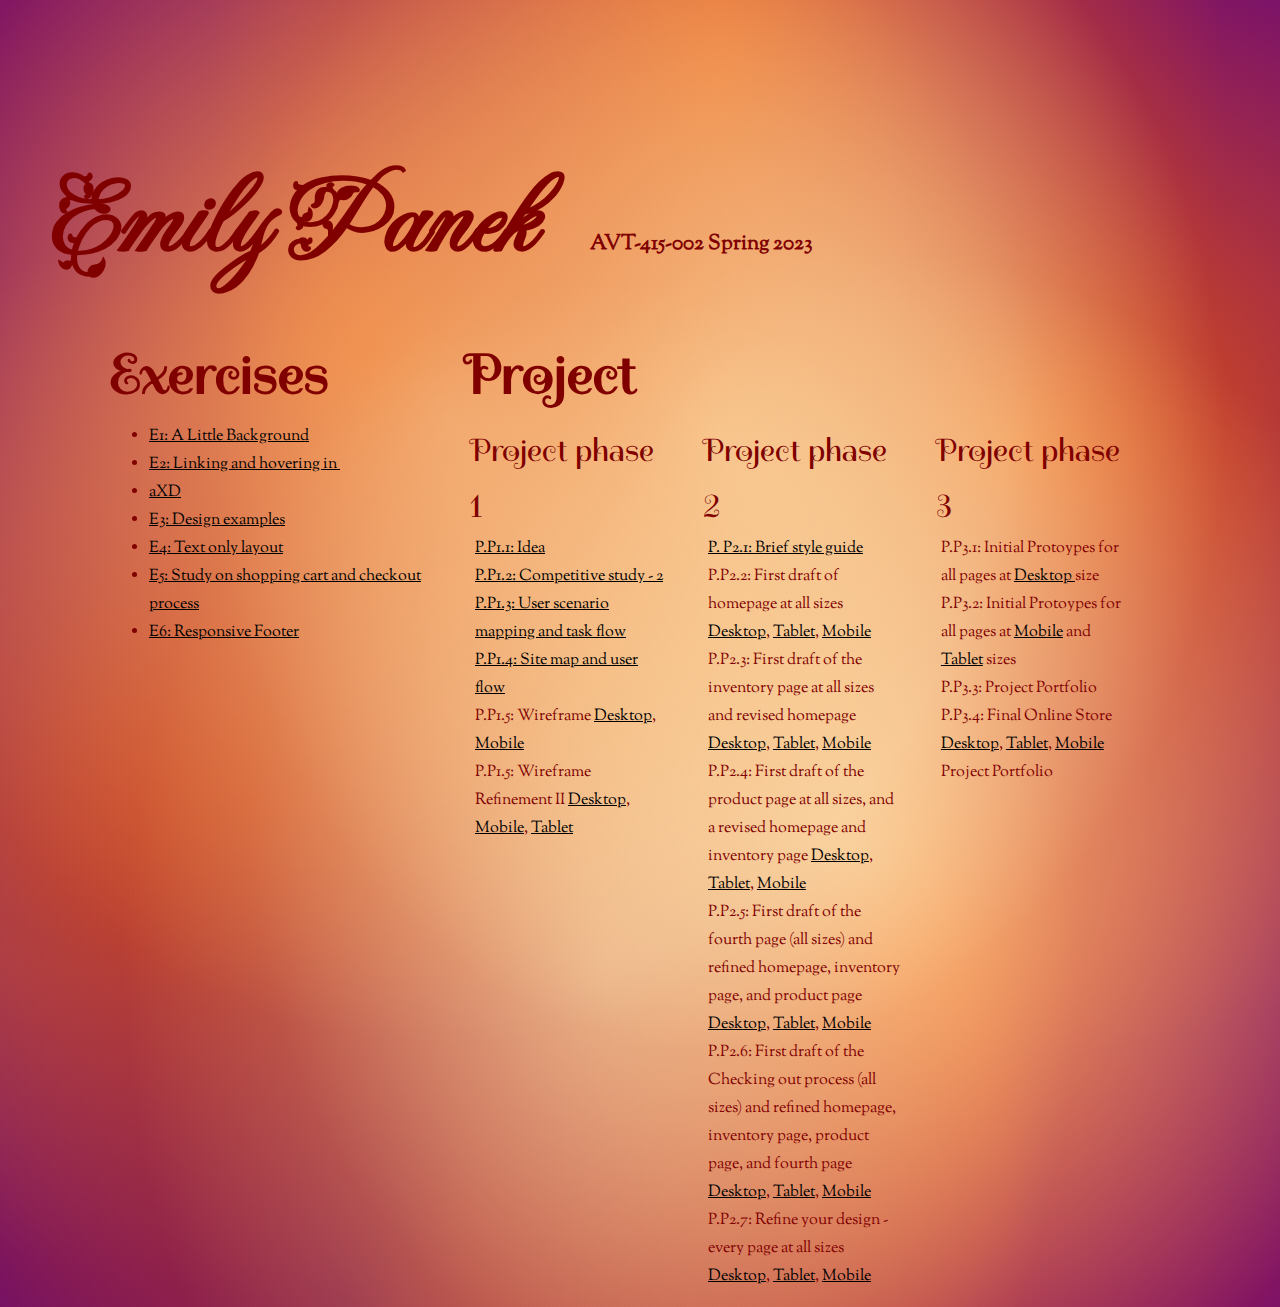
==== index.html @ a2b553cb "new links for p2.3" ====
<!doctype html>
<html>
<head>
<meta charset="UTF-8">
<title>Course work of Emily Panek</title>
<link rel="stylesheet" href="css/main.css">
    <link rel="preconnect" href="https://fonts.googleapis.com">
<link rel="preconnect" href="https://fonts.gstatic.com" crossorigin>
<link href="https://fonts.googleapis.com/css2?family=Bellefair&family=Big+Shoulders+Stencil+Display:wght@100;200;300;400;500;600;700;800&family=Flavors&family=Fleur+De+Leah&family=Gloock&family=Mountains+of+Christmas:wght@400;700&family=Mystery+Quest&family=Shippori+Mincho:wght@400;500;600;700;800&family=Sorts+Mill+Goudy:ital@0;1&family=Spirax&family=Taviraj:ital,wght@0,100;0,200;0,300;0,400;0,500;0,600;0,700;0,800;0,900;1,100;1,200;1,300;1,400;1,500;1,600;1,700;1,800;1,900&family=Volkhov:ital,wght@0,400;0,700;1,400;1,700&family=Zen+Loop:ital@0;1&display=swap" rel="stylesheet">
</head>

<body>
  <div class="flex-container">
            <div class="tt">
              <div class="stuff">
                  <h1>Emily Panek</h1></div>
            <div class="stuff"><h4>AVT-415-002 Spring 2023</h4></div>
    </div>
                </div>
    <div class="txt">
<div class="exs"><h2>Exercises</h2>
  <ul>
      <li><a href="https://xd.adobe.com/view/48b1dbf9-b529-4959-ae3e-da1e435cce16-1de2/">E1: A Little Background</a></li>
      <li><a href="https://xd.adobe.com/view/e50f0eea-9919-4c97-aab9-811e0d614a7e-b05c/">E2: Linking and hovering in&nbsp;</a></li>
                  <li><a href="https://xd.adobe.com/view/e50f0eea-9919-4c97-aab9-811e0d614a7e-b05c/">aXD</a></li>
<li><a href="https://xd.adobe.com/view/57548afa-cdc1-4385-980e-1a2be88f5222-0207/">E3: Design examples</a></li>
      <li><a href="ex/E4/E4_Text_only_layout.html">E4: Text only layout</a></li>
      <li><a href="https://xd.adobe.com/view/9068a047-619e-4fba-9901-0818b4d42b13-c53b/">E5: Study on shopping cart and checkout process</a></li>
      <li><a href="ex/e6-footer/footer.html">E6: Responsive Footer</a></li>
  </ul></div>
    

      <div class="columnb">
          <h2 class="p">Project</h2>
          <div class="ex">
              <dl>
                  <div class="phase"><dt>Project phase 1</dt>
                      <dd><a href="project/index.html">P.P1.1: Idea</a></dd>
                      <dd><a href="https://xd.adobe.com/view/384b5648-61c8-452e-88c8-98498cbb720e-6d18/">P.P1.2: Competitive study - 2</a></dd>
                      <dd><a href="p_process/P.P1.3-UserScenarioMapping.html">P.P1.3: User scenario mapping and task flow</a></dd>
                      <dd><a href="https://xd.adobe.com/view/5a389a4f-52b6-4790-b58b-ed96bc2087cb-0f6b/">P.P1.4: Site map and user flow</a></dd>
                      <dd>P.P1.5: Wireframe <a href="https://xd.adobe.com/view/a8f76c6c-6c00-4974-87bc-6856bf4ffb71-fda4/">Desktop</a>, <a href="https://xd.adobe.com/view/b8f27785-0ef9-4bd7-83fb-4f1914c897dd-eda1/"> Mobile</a></dd>
                      <dd>P.P1.5: Wireframe Refinement II <a href="https://xd.adobe.com/view/9a13d9fd-9148-4f5b-b327-e8e65c6ea04b-cf40/">Desktop</a>, <a href="https://xd.adobe.com/view/9b4fd719-38a4-487b-b3ff-cc469aabeeda-ce1c/"> Mobile</a>, <a href="https://xd.adobe.com/view/10bd9734-5a7b-467c-918a-e87b512f7a05-45ee/"> Tablet</a></dd> </div>
        
                 <div class="phase"><dt>Project phase 2</dt>
                      <dd><a href="https://xd.adobe.com/view/0d92ce8a-e749-443c-97cb-a9b5b3d9aa89-58c1/">P. P2.1: Brief style guide</a> </dd>
                      <dd>P.P2.2: First draft of homepage at all sizes <a href="https://xd.adobe.com/view/c6bfd08e-f1d1-4de2-81ab-be38e70d8986-93ec/">Desktop</a>, <a href="https://xd.adobe.com/view/d175e9a3-63aa-4630-acfd-1349aab555f0-8426/"> Tablet</a>, <a href="https://xd.adobe.com/view/247acb52-15d1-4b27-95a6-e504f874996e-7129/"> Mobile</a> </dd>
                      <dd>P.P2.3: First draft of the inventory page at all sizes and revised homepage <a href="https://xd.adobe.com/view/188d8c50-4ba5-402c-830a-85487669e5b4-4dde/">Desktop</a>, <a href="https://xd.adobe.com/view/662502ef-6821-4789-acee-35d50f2c9ac5-3376/"> Tablet</a>, <a href="https://xd.adobe.com/view/aec7b9ff-b287-4bdc-b7a6-f1e5140d6eb9-fb94/"> Mobile</a> </dd>
                      <dd>P.P2.4: First draft of the product page at all sizes, and a revised homepage and inventory page <a href="#">Desktop</a>, <a href="#"> Tablet</a>, <a href="#"> Mobile</a> </dd>
                      <dd>P.P2.5: First draft of the fourth page (all sizes) and refined homepage, inventory page, and product page <a href="#">Desktop</a>, <a href="#"> Tablet</a>, <a href="#"> Mobile</a> </dd>
                      <dd>P.P2.6: First draft of the Checking out process (all sizes) and refined homepage, inventory page, product page, and fourth page <a href="#">Desktop</a>, <a href="#"> Tablet</a>, <a href="#"> Mobile</a> </dd>
                      <dd>P.P2.7: Refine your design - every page at all sizes <a href="#">Desktop</a>, <a href="#"> Tablet</a>, <a href="#"> Mobile</a> </dd></div>
            
                  <div class="phase"><dt>Project phase 3</dt>
                      <dd>P.P3.1: Initial Protoypes for all pages at <a href="#">Desktop </a>size </dd>
                      <dd>P.P3.2: Initial Protoypes for all pages at <a href="#">Mobile</a> and <a href="#">Tablet</a> sizes</dd>
                      <dd>P.P3.3: Project Portfolio</dd>
                      <dd>P.P3.4: Final Online Store <a href="#">Desktop</a>, <a href="#"> Tablet</a>, <a href="#"> Mobile</a></dd>
                      <dd>Project Portfolio</dd></div></dl></div></div>
    </div>
</body>
</html>
---- css/main.css ----
@charset "UTF-8";
/* CSS Document */

/*font-family: 'Baskervville', serif;
font-family: 'Bellefair', serif;
font-family: 'Big Shoulders Stencil Display', cursive;
font-family: 'Flavors', cursive;
font-family: 'Fleur De Leah', cursive;
font-family: 'Gloock', serif;
font-family: 'Mountains of Christmas', cursive;
font-family: 'Mystery Quest', cursive;
font-family: 'Shippori Mincho', serif;
font-family: 'Sorts Mill Goudy', serif;
font-family: 'Spirax', cursive;
font-family: 'Taviraj', serif;
font-family: 'Volkhov', serif;
font-family: 'Zen Loop', cursive;*/
html {font-size: 100%;} /*16px*/

body {
background-color:hsla(288,95%,25%,1);
background-image:
radial-gradient(at 35% 32%, hsla(50,100%,89%,0.45) 0px, transparent 50%),
radial-gradient(at 47% 74%, hsla(50,100%,89%,0.45) 0px, transparent 50%),
radial-gradient(at 29% 27%, hsla(21,90%,48%,1) 0px, transparent 50%),
radial-gradient(at 67% 65%, hsla(50,100%,89%,0.59) 0px, transparent 50%),
radial-gradient(at 56% 33%, hsla(50,100%,89%,1) 0px, transparent 50%),
radial-gradient(at 56% 6%, hsla(21,90%,48%,1) 0px, transparent 50%),
radial-gradient(at 27% 100%, hsla(288,91%,21%,0.53) 0px, transparent 50%),
radial-gradient(at 37% 92%, hsla(21,100%,48%,1) 0px, transparent 50%),
radial-gradient(at 0% 14%, hsla(288,95%,25%,0.49) 0px, transparent 50%),
radial-gradient(at 69% 73%, hsla(21,100%,48%,1) 0px, transparent 50%),
radial-gradient(at 47% 70%, hsla(21,90%,48%,1) 0px, transparent 50%),
radial-gradient(at 20% 62%, hsla(21,90%,48%,1) 0px, transparent 50%),
radial-gradient(at 22% 58%, hsla(50,100%,89%,0.46) 0px, transparent 50%),
radial-gradient(at 79% 34%, hsla(21,90%,48%,1) 0px, transparent 50%);
    color: maroon;
  margin: 0;
  padding: 50px;
  line-height: 1.75;
    font-family: 'Sorts Mill Goudy', serif;
}
.flex-container > .tt{
     display: flex;
     flex-direction: row;
    align-items: baseline;
    }

.stuff{
margin-right: 5%;
}


h1 {
    font-size: 7em;
    font-family: 'Fleur De Leah', cursive;
}

h2 {
    font-size: 3.5em;
    margin-bottom: -.3em;
    font-family: 'Spirax', cursive;

}
.p{
    padding-left: 5%;
    padding-right: 10%;
    
}

.txt{
    padding: 0%5%10%;

}
.exs{
    display: block;
    float: left;
    width: 30%;
    margin-top: -11%;
}

.columnb{
    width: 70%;
    display: block;
    float: left;
 margin-top: -11%;
}



.ex > dl{
    display: flex;
     flex-direction: row;
}
.phase{
    width: 50%;
}



.ex{
    padding-left: 1%;
    padding-right: 5%;
}

h4 {
    font-size: 1.3em;
    text-align: left;
vertical-align:text-bottom;
}

dt {
	font-size: 2em;
    font-family: 'Spirax', cursive;
    padding-left: 15%;
}


a:link {
  color: black;
}

/* visited link */
a:visited {
  color: black;
}

/* mouse over link */
a:hover {
  color: maroon;
}

/* selected link */
a:active {
  color: maroon;
}.tt {
}
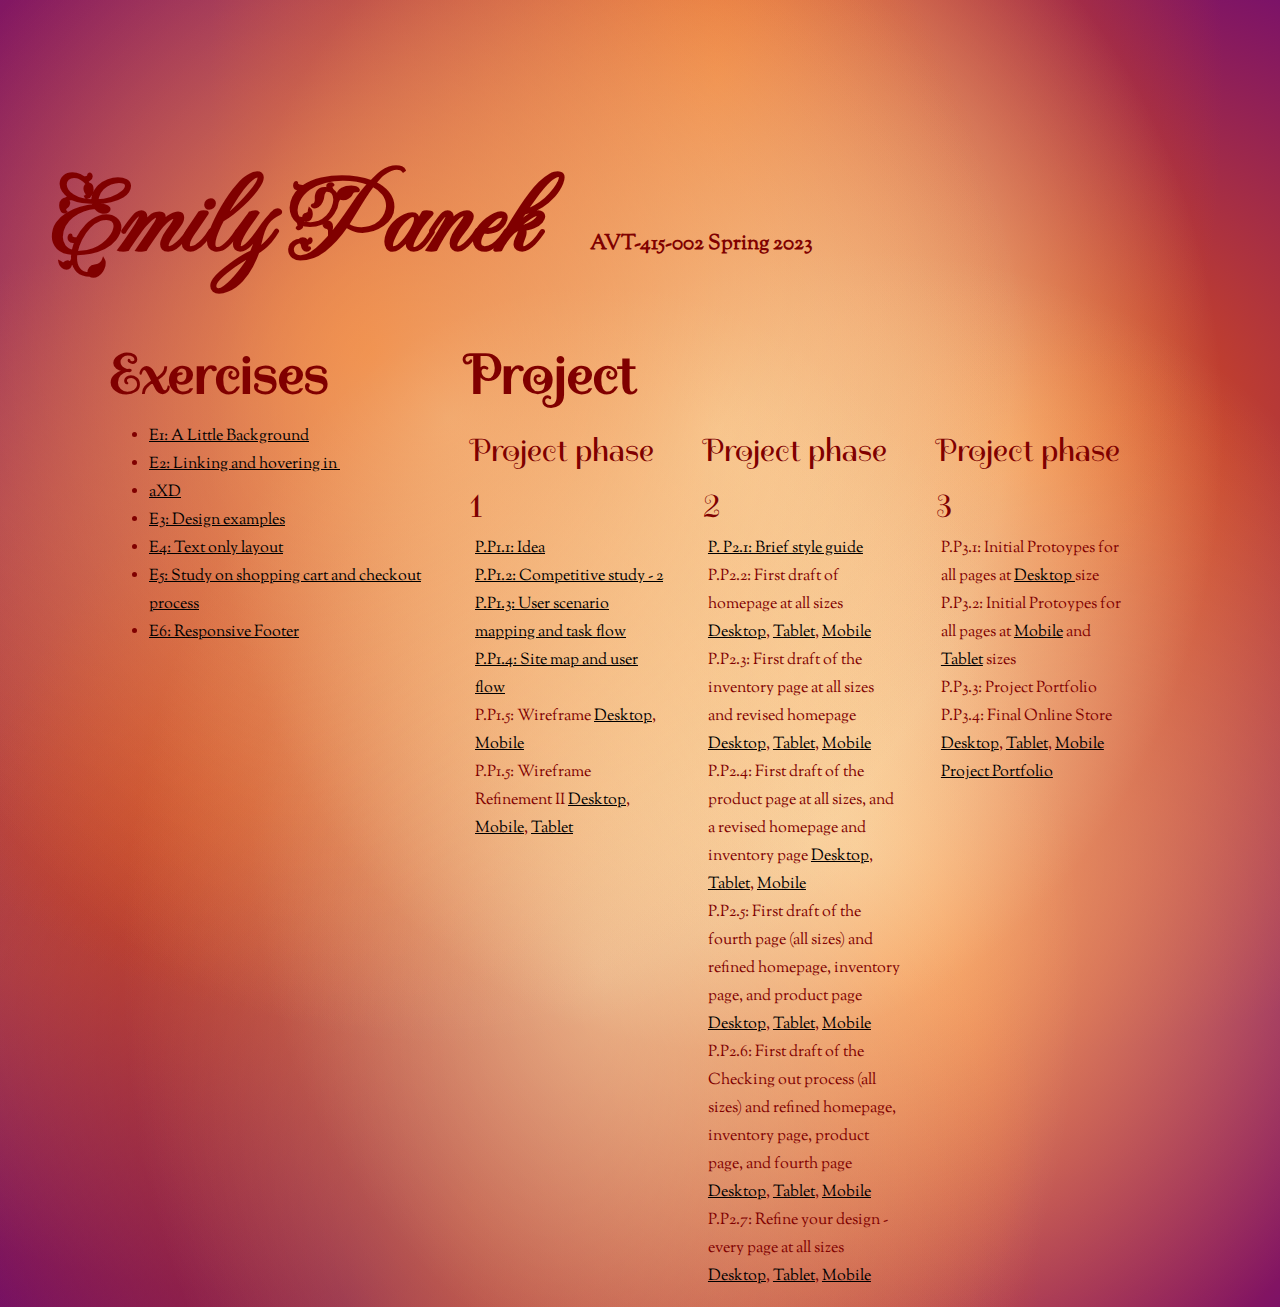
==== commit eb1e68df: "Update index.html" ====
--- a/index.html
+++ b/index.html
@@ -46,17 +46,17 @@
                       <dd><a href="https://xd.adobe.com/view/0d92ce8a-e749-443c-97cb-a9b5b3d9aa89-58c1/">P. P2.1: Brief style guide</a> </dd>
                       <dd>P.P2.2: First draft of homepage at all sizes <a href="https://xd.adobe.com/view/c6bfd08e-f1d1-4de2-81ab-be38e70d8986-93ec/">Desktop</a>, <a href="https://xd.adobe.com/view/d175e9a3-63aa-4630-acfd-1349aab555f0-8426/"> Tablet</a>, <a href="https://xd.adobe.com/view/247acb52-15d1-4b27-95a6-e504f874996e-7129/"> Mobile</a> </dd>
                       <dd>P.P2.3: First draft of the inventory page at all sizes and revised homepage <a href="https://xd.adobe.com/view/188d8c50-4ba5-402c-830a-85487669e5b4-4dde/">Desktop</a>, <a href="https://xd.adobe.com/view/662502ef-6821-4789-acee-35d50f2c9ac5-3376/"> Tablet</a>, <a href="https://xd.adobe.com/view/aec7b9ff-b287-4bdc-b7a6-f1e5140d6eb9-fb94/"> Mobile</a> </dd>
-                      <dd>P.P2.4: First draft of the product page at all sizes, and a revised homepage and inventory page <a href="#">Desktop</a>, <a href="#"> Tablet</a>, <a href="#"> Mobile</a> </dd>
-                      <dd>P.P2.5: First draft of the fourth page (all sizes) and refined homepage, inventory page, and product page <a href="#">Desktop</a>, <a href="#"> Tablet</a>, <a href="#"> Mobile</a> </dd>
-                      <dd>P.P2.6: First draft of the Checking out process (all sizes) and refined homepage, inventory page, product page, and fourth page <a href="#">Desktop</a>, <a href="#"> Tablet</a>, <a href="#"> Mobile</a> </dd>
-                      <dd>P.P2.7: Refine your design - every page at all sizes <a href="#">Desktop</a>, <a href="#"> Tablet</a>, <a href="#"> Mobile</a> </dd></div>
+                      <dd>P.P2.4: First draft of the product page at all sizes, and a revised homepage and inventory page <a href="https://xd.adobe.com/view/a684b943-7985-4949-b5b2-3bd416fb8ba7-f3d7/">Desktop</a>, <a href="https://xd.adobe.com/view/a556ef8c-d448-4d90-8f23-a880d3139468-f005/"> Tablet</a>, <a href="https://xd.adobe.com/view/a0c62a73-ead3-492e-8688-e5ec350289ce-f595/"> Mobile</a> </dd>
+                      <dd>P.P2.5: First draft of the fourth page (all sizes) and refined homepage, inventory page, and product page <a href="https://xd.adobe.com/view/c30822a9-eba0-4f25-8721-e4de55829c7b-965b/">Desktop</a>, <a href="https://xd.adobe.com/view/22948a0c-6851-4cd2-929b-3daabf12ec3b-77c7/"> Tablet</a>, <a href="https://xd.adobe.com/view/bb86b762-ae32-4b68-ba49-4ff73724b7b1-eed5/"> Mobile</a> </dd>
+                      <dd>P.P2.6: First draft of the Checking out process (all sizes) and refined homepage, inventory page, product page, and fourth page <a href="https://xd.adobe.com/view/9e8bf861-4d1a-482b-ba29-e20ab4f29fdb-cbd8/">Desktop</a>, <a href="https://xd.adobe.com/view/d86ab816-9d8b-4dfe-ae96-48694caff03b-8d39/"> Tablet</a>, <a href="https://xd.adobe.com/view/54eab15e-ca93-409f-8d5c-6274d4a286a7-01b9/"> Mobile</a> </dd>
+                      <dd>P.P2.7: Refine your design - every page at all sizes <a href="https://xd.adobe.com/view/931f3e17-6613-4395-83f7-442a8ccbc7d9-c64c/">Desktop</a>, <a href="https://xd.adobe.com/view/d4f549e8-c3e9-4718-b5b3-82c423c67a9b-81a6/"> Tablet</a>, <a href="https://xd.adobe.com/view/f8ef0052-7425-488f-8fc3-fa7c1d1b875f-adbc/"> Mobile</a> </dd></div>
             
                   <div class="phase"><dt>Project phase 3</dt>
-                      <dd>P.P3.1: Initial Protoypes for all pages at <a href="#">Desktop </a>size </dd>
-                      <dd>P.P3.2: Initial Protoypes for all pages at <a href="#">Mobile</a> and <a href="#">Tablet</a> sizes</dd>
+                      <dd>P.P3.1: Initial Protoypes for all pages at <a href="https://xd.adobe.com/view/931f3e17-6613-4395-83f7-442a8ccbc7d9-c64c/">Desktop </a>size </dd>
+                      <dd>P.P3.2: Initial Protoypes for all pages at <a href="https://xd.adobe.com/view/f8ef0052-7425-488f-8fc3-fa7c1d1b875f-adbc/">Mobile</a> and <a href="https://xd.adobe.com/view/d4f549e8-c3e9-4718-b5b3-82c423c67a9b-81a6/">Tablet</a> sizes</dd>
                       <dd>P.P3.3: Project Portfolio</dd>
-                      <dd>P.P3.4: Final Online Store <a href="#">Desktop</a>, <a href="#"> Tablet</a>, <a href="#"> Mobile</a></dd>
-                      <dd>Project Portfolio</dd></div></dl></div></div>
+                      <dd>P.P3.4: Final Online Store <a href="https://xd.adobe.com/view/d9cdf1a6-7620-477e-9f98-3da248bae5f4-8c9e/">Desktop</a>, <a href="https://xd.adobe.com/view/dc5e6357-f5f7-4b4a-9f77-f41c1553e2f2-890d/"> Tablet</a>, <a href="https://xd.adobe.com/view/2911a24c-3b6e-40af-9277-0570392f52b7-7c42/"> Mobile</a></dd>
+                      <dd><a href="https://xd.adobe.com/view/d61576cd-836f-450c-a993-9496d5c25818-8346/">Project Portfolio</a></dd></div></dl></div></div>
     </div>
 </body>
 </html>
